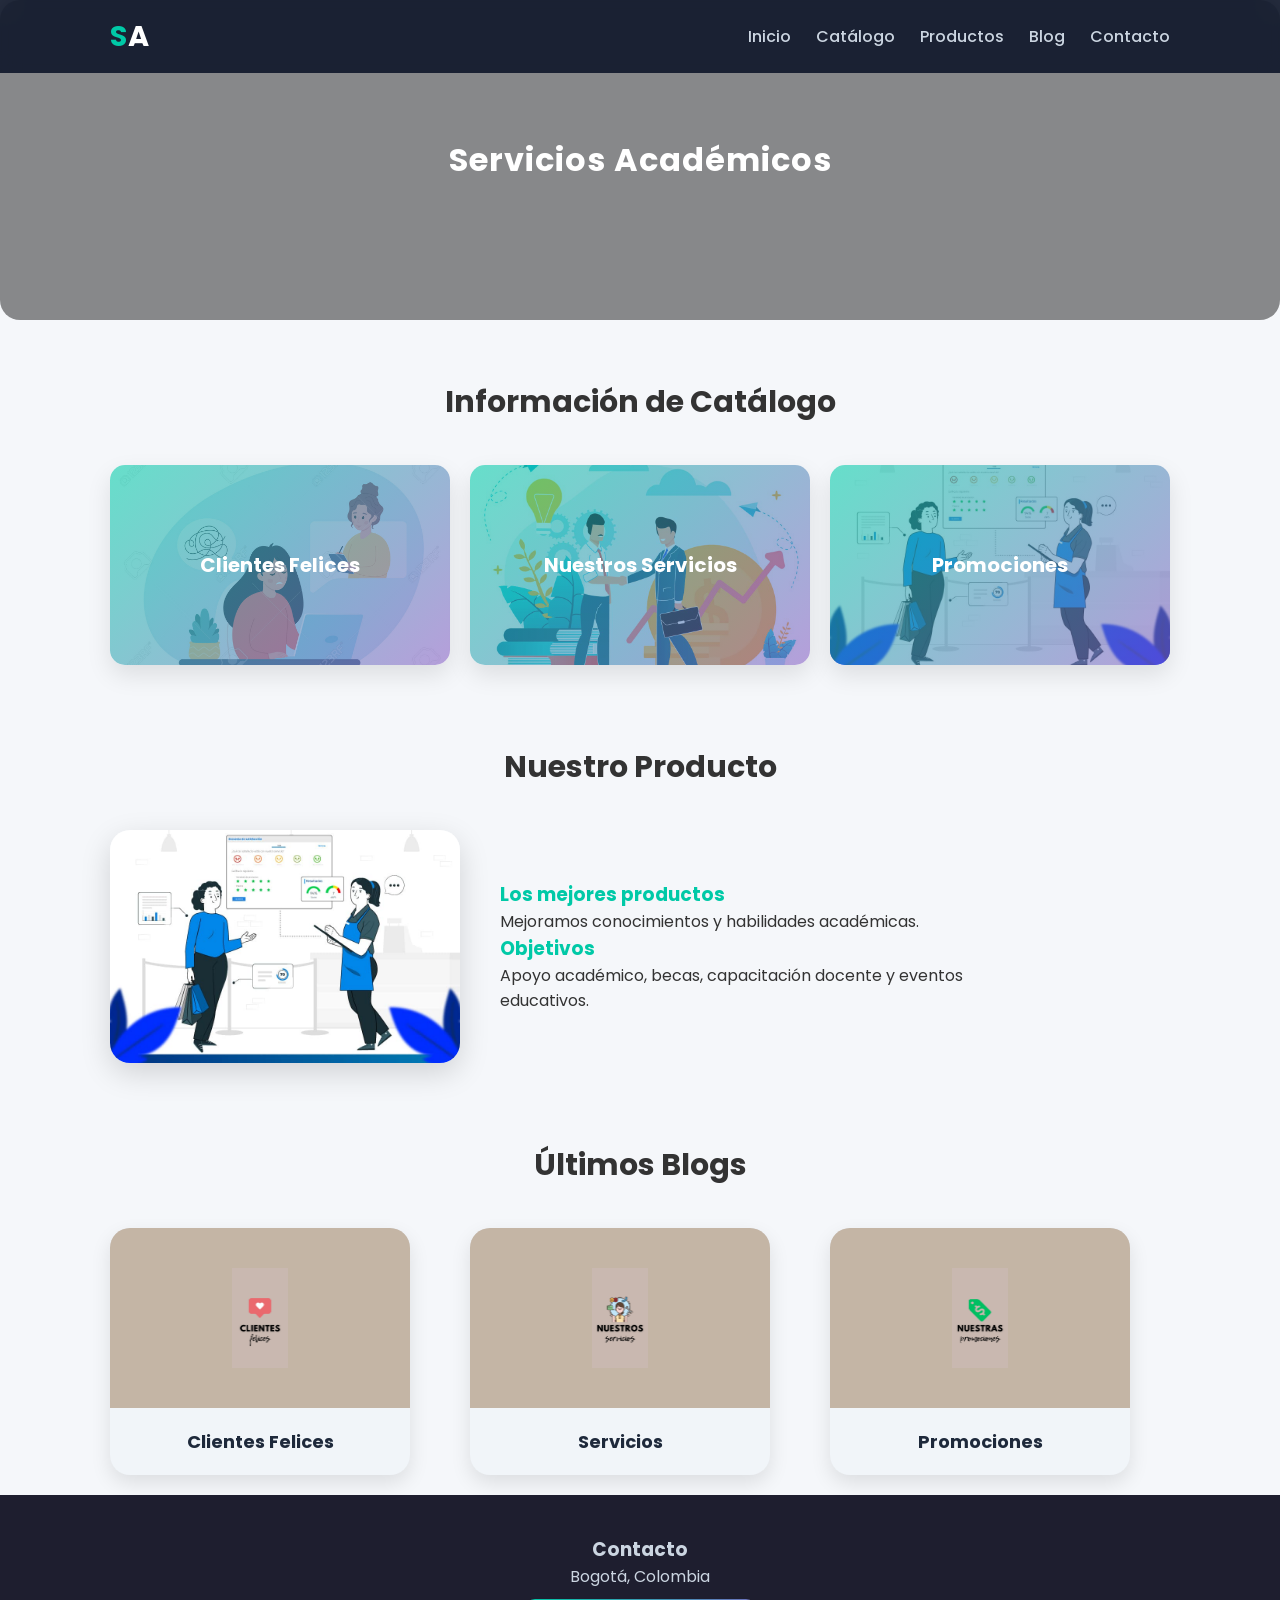
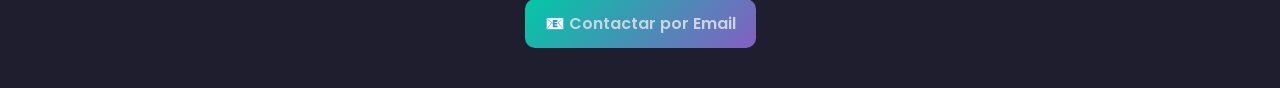
==== index.html @ 0f5f8df1 "Add files via upload" ====
<!DOCTYPE html>
<html lang="es">
<head>
<meta charset="UTF-8">
<meta name="viewport" content="width=device-width, initial-scale=1.0">
<title>Servicios Académicos</title>

<link href="https://fonts.googleapis.com/css2?family=Poppins:wght@300;500;700&display=swap" rel="stylesheet">

<!-- CSS EXTERNO -->
<link rel="stylesheet" href="./css/style.css">

</head>

<body>

<header class="header">
  <div class="nav-container">

    <a href="#" class="logo">
	<span>S</span>A
	</a>

    <!-- BOTÓN HAMBURGUESA -->
    <div class="hamburger" id="hamburger">
      <span></span>
      <span></span>
      <span></span>
    </div>

    <!-- MENÚ -->
    <nav class="nav-menu" id="nav-menu">
      <a href="#homer">Inicio</a>
      <a href="#categor">Catálogo</a>
      <a href="#sobre">Productos</a>
      <a href="#blog">Blog</a>
      <a href="#contacto">Contacto</a>
    </nav>

  </div>
</header>

<!-- HERO -->
<section class="banner" id="homer">
  <p>Servicios Académicos</p>
</section>

<!-- CATEGORIAS -->
<section class="container" id="categor">
  <h1 class="heading-1">Información de Catálogo</h1>

  <div class="container-categories">
    <div class="card-category category-moca"><p>Clientes Felices</p></div>
    <div class="card-category category-expreso"><p>Nuestros Servicios</p></div>
    <div class="card-category category-capuchino"><p>Promociones</p></div>
  </div>
</section>

<!-- SOBRE -->
<section class="container" id="sobre">
  <h1 class="heading-1">Nuestro Producto</h1>

  <div class="contenedor-sobre-nosotros">
    <img src="./img/Confianza.jpg" alt="">

    <div class="contenido-textos">
      <h3>Los mejores productos</h3>
      <p>Mejoramos conocimientos y habilidades académicas.</p>

      <h3>Objetivos</h3>
      <p>Apoyo académico, becas, capacitación docente y eventos educativos.</p>
    </div>
  </div>
</section>

<!-- BLOG -->
<section class="container" id="blog">
  <h1 class="heading-1">Últimos Blogs</h1>

  <div class="container-blogs">

			<div class="card-blog">
		
		<div class="img-box">
			<img src="./img/ClientesHappy.jpeg" alt="">
		</div>

		<div class="content-blog">
			<h3>Clientes Felices</h3>
		</div>

		</div>

			<div class="card-blog">
		
		<div class="img-box">
			<img src="./img/Servicio.jpeg" alt="">
		</div>

		<div class="content-blog">
			<h3>Servicios</h3> 
		</div>

		</div>

   
			<div class="card-blog">
		
		<div class="img-box">
			<img src="./img/Promociones.jpeg" alt="">
		</div>

		<div class="content-blog">
			<h3>Promociones</h3>
		</div>

		</div>
  </div>
</section>

<!-- FOOTER -->
<footer class="footer" id="contacto">
  <h3>Contacto</h3>
  <p>Bogotá, Colombia</p>
  <a href="mailto:universitareas07@gmail.com" class="btn-contacto">
  📧 Contactar por Email
</a>
</footer>

<script>
const hamburger = document.getElementById("hamburger");
const navMenu = document.getElementById("nav-menu");

// ABRIR / CERRAR MENU
hamburger.addEventListener("click", () => {
  navMenu.classList.toggle("active");
  hamburger.classList.toggle("active");
});

// CERRAR AL HACER CLICK EN UN LINK (UX PRO)
document.querySelectorAll(".nav-menu a").forEach(link => {
  link.addEventListener("click", () => {
    navMenu.classList.remove("active");
    hamburger.classList.remove("active");
  });
});

// CERRAR SI HACES CLICK FUERA
document.addEventListener("click", (e) => {
  if (!hamburger.contains(e.target) && !navMenu.contains(e.target)) {
    navMenu.classList.remove("active");
    hamburger.classList.remove("active");
  }
});
</script>

</body>
</html>
---- css/style.css ----
@import url('https://fonts.googleapis.com/css2?family=Mate+SC&family=Noto+Serif:ital,wght@0,100..900;1,100..900&display=swap');
/* ===== VARIABLES ===== */
:root{
  --primary:#00c9a7;
  --secondary:#845ec2;
  --dark:#1e1e2f;
  --light:#f5f7fa;
  --text:#333;
}

/* RESET */
*{
  margin:0;
  padding:0;
  box-sizing:border-box;
}

body{
  font-family:'Poppins',sans-serif;
  background:var(--light);
  color:var(--text);
}

/* NAV */
/* ===== NAV MODERNO ===== */
.header{
  position:fixed;
  width:100%;
  top:0;
  left:0;
  z-index:1000;
  background:rgba(15,23,42,0.9);
  backdrop-filter:blur(10px);
}

.nav-container{
  max-width:1100px;
  margin:auto;
  display:flex;
  justify-content:space-between;
  align-items:center;
  padding:15px 20px;
}

/* LOGO */
.logo{
  font-size: 1.8rem;
  font-weight: 700;
  color: #fff;
  text-decoration: none;
  letter-spacing: 1px;
}

.logo span{
  color: #00c9a7;
}

/* MENU DESKTOP */
.nav-menu{
  display:flex;
  gap:25px;
}

.nav-menu a{
  color:#cbd5e1;
  text-decoration:none;
  transition:.3s;
  font-weight:500;
}

.nav-menu a:hover{
  color:var(--primary);
}

/* HAMBURGUESA */
.hamburger{
  display:none;
  flex-direction:column;
  cursor:pointer;
  gap:5px;
}

.hamburger span{
  width:25px;
  height:3px;
  background:white;
  transition:0.3s;
}

.hamburger.active span:nth-child(1){
  transform: rotate(45deg) translate(5px,5px);
}

.hamburger.active span:nth-child(2){
  opacity:0;
}

.hamburger.active span:nth-child(3){
  transform: rotate(-45deg) translate(6px,-6px);
}
/* ===== MOBILE ===== */
@media(max-width:768px){

  .hamburger{
    display:flex;
  }

  .nav-menu{
    position:absolute;
    top:70px;
    right:0;
    width:220px;
    background:#0f172a;
    flex-direction:column;
    padding:20px;
    gap:15px;

    transform:translateX(100%);
    transition:0.3s;
  }

  .nav-menu.active{
    transform:translateX(0);
  }
}

/* HERO */
.banner{
  width: 100%;
  height: 320px;
  background-image: url('https://previews.123rf.com/images/magicpictures/magicpictures1709/magicpictures170900020/85187515-vector-illustration-of-horizontal-banner-with-education-process-visualization-with-open-book-and.jpg');
  background-size: cover;
  background-position: center;
  background-repeat: no-repeat;

  display: flex;
  align-items: center;
  justify-content: center;

  border-radius: 20px;
  overflow: hidden;
  position: relative;
}

.banner::before{
  content: "";
  position: absolute;
  inset: 0;
  background: rgba(0,0,0,.45);
}

.banner p{
  position: relative;
  color: #fff;
  font-size: 2rem;
  font-weight: 700;
  letter-spacing: 1px;
  z-index: 2;
  text-align: center;
}
/* TITULOS */
.heading-1{
  text-align:center;
  margin:40px 0;
  font-size:30px;
}

/* CONTENEDOR */
.container{
  max-width:1100px;
  margin:auto;
  padding:20px;
}

/* CATEGORIAS */
.container-categories{
  display:grid;
  grid-template-columns:repeat(auto-fit,minmax(250px,1fr));
  gap:20px;
}

.card-category{
  height:200px;
  display:flex;
  align-items:center;
  justify-content:center;
  border-radius:15px;
  position:relative;
  overflow:hidden;
  color:white;
  font-size:20px;
  font-weight:bold;
  box-shadow:0 10px 25px rgba(0,0,0,0.1);
  transition:.4s;
}

.card-category:hover{
  transform:translateY(-10px);
}

.category-moca{ background:url('../img//Asesoria.jpg') center/cover; }
.category-expreso{ background:url('../img/ProcesoVenta.jpg') center/cover; }
.category-capuchino{ background:url('../img/Confianza.jpg') center/cover; }

.card-category::before{
  content:"";
  position:absolute;
  inset:0;
  background:linear-gradient(135deg,var(--primary),var(--secondary));
  opacity:.6;
}

.card-category p{
  position:relative;
}

/* SOBRE */
.contenedor-sobre-nosotros{
  display:flex;
  align-items:center;
  gap:40px;
  flex-wrap:wrap;
  margin-top:30px;
}

.contenedor-sobre-nosotros img{
  width:350px;
  border-radius:20px;
  box-shadow:0 10px 30px rgba(0,0,0,0.15);
  transition:.4s;
}

.contenedor-sobre-nosotros img:hover{
  transform:scale(1.05);
}

.contenido-textos{
  max-width:500px;
}

.contenido-textos h3{
  color:var(--primary);
}



/* BLOG */
.container-blogs{
  display:grid;
  grid-template-columns:repeat(auto-fit,minmax(250px,1fr));
  gap:20px;
}
.card-blog{
  width:300px;
  background:#e5e7eb;
  border-radius:20px;
  overflow:hidden;
  text-align:center;
  box-shadow:0 8px 20px rgba(0,0,0,0.1);
}

/* IMAGEN SUPERIOR (LA CLAVE 🔥) */
.img-box{
  width:100%;
  height:180px; /* 👈 altura tipo tu imagen */
  background:#c4b5a5; /* color base como el ejemplo */
  display:flex;
  align-items:center;
  justify-content:center;
}

/* IMAGEN CENTRADA */
.img-box img{
  width:100px;
  height:100px;
  object-fit:contain;
}

/* TEXTO ABAJO */
.content-blog{
  background:#f1f5f9;
  padding:20px;
}

.content-blog h3{
  font-size:18px;
  color:#1e293b;
}

/* FOOTER */
.footer{
  background:var(--dark);
  color:#cbd5e1;
  padding:40px 20px;
  text-align:center;
}

.footer a{
  color:#cbd5e1;
}

.footer a:hover{
  color:var(--primary);
}

/* RESPONSIVE */
@media(max-width:768px){

  .menu-icon{
    display:block;
  }

  .navbar ul{
    flex-direction:column;
    position:absolute;
    top:60px;
    right:0;
    background:#0f172a;
    width:200px;
    display:none;
    padding:20px;
  }

  #menu-toggle:checked ~ .navbar ul{
    display:flex;
  }

  .contenedor-sobre-nosotros{
    flex-direction:column;
    text-align:center;
  }

  .contenedor-sobre-nosotros img{
    width:90%;
  }
}

.btn-contacto{
  display:inline-block;
  margin-top:10px;
  padding:12px 20px;
  background:linear-gradient(135deg,#00c9a7,#845ec2);
  color:white;
  border-radius:10px;
  font-weight:600;
  text-decoration:none;
  transition:0.3s;
}

.btn-contacto:hover{
  transform:translateY(-3px);
  box-shadow:0 8px 20px rgba(0,0,0,0.2);
}
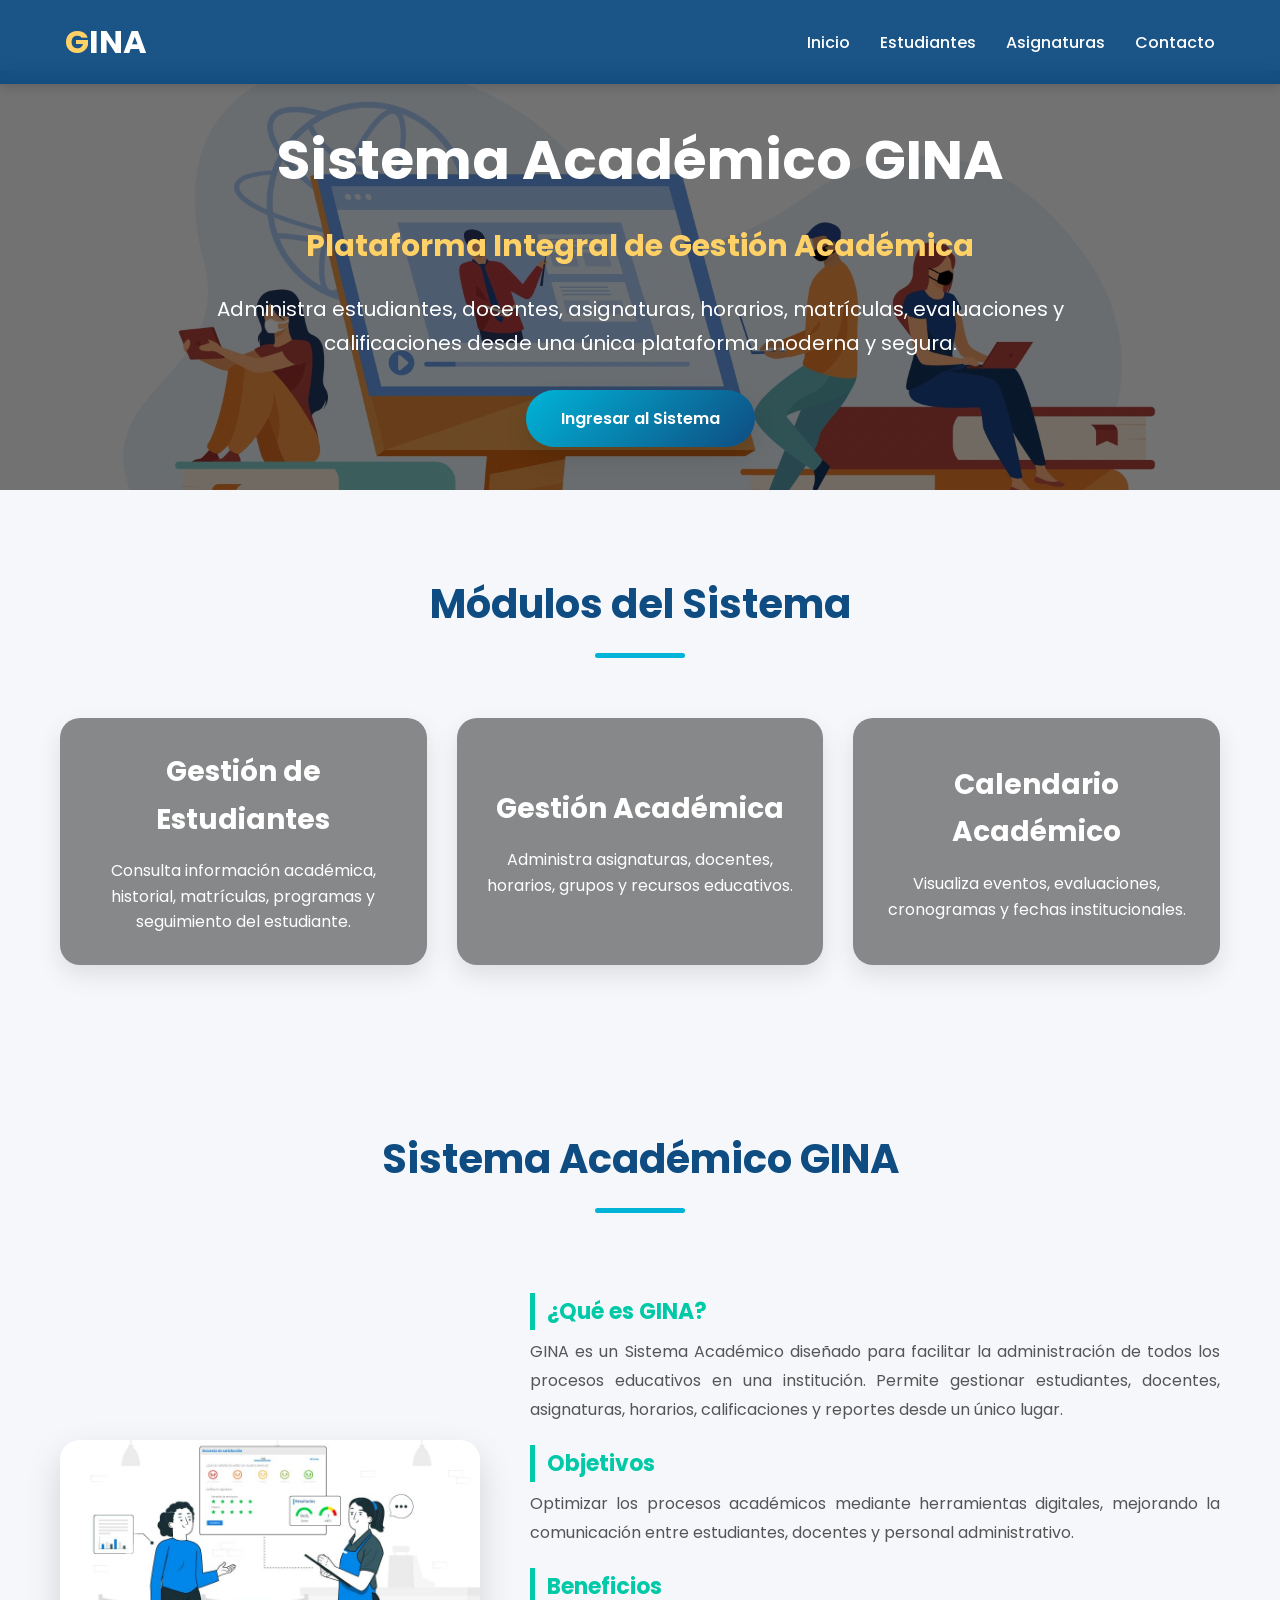
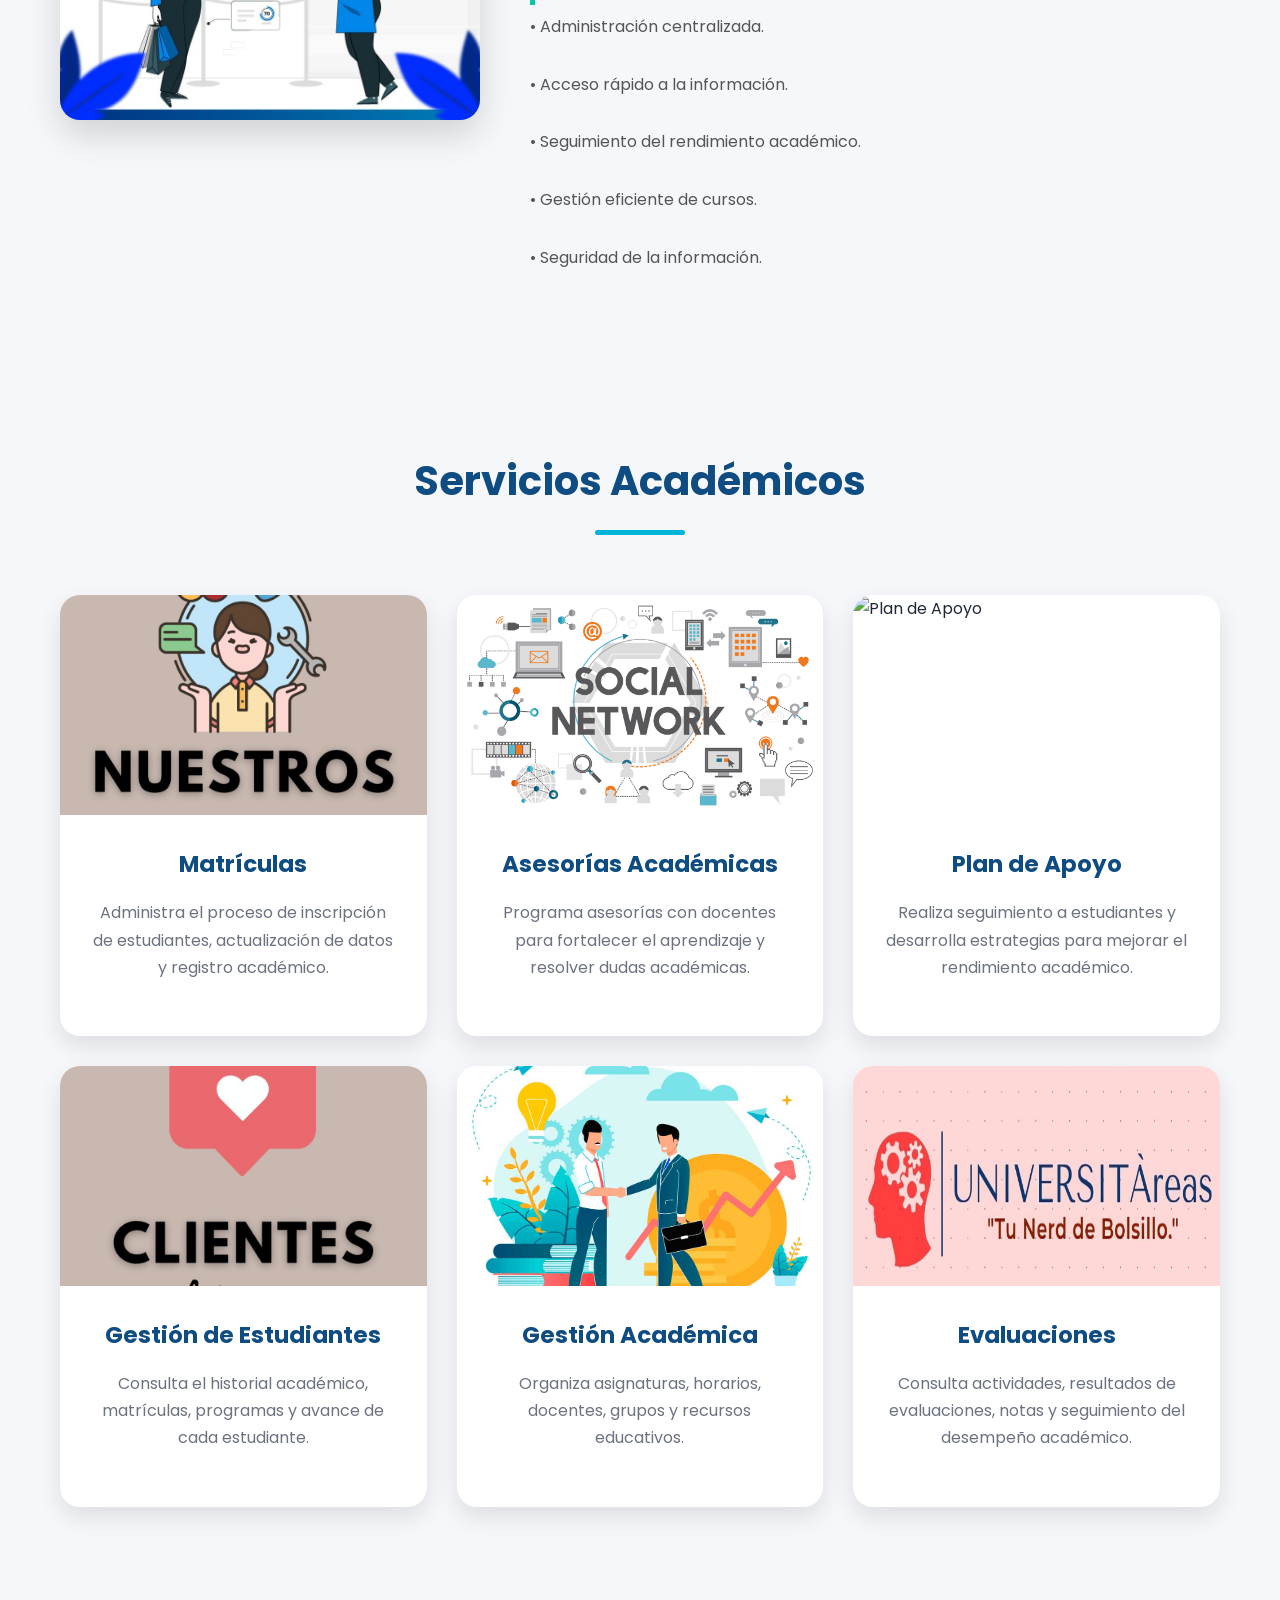
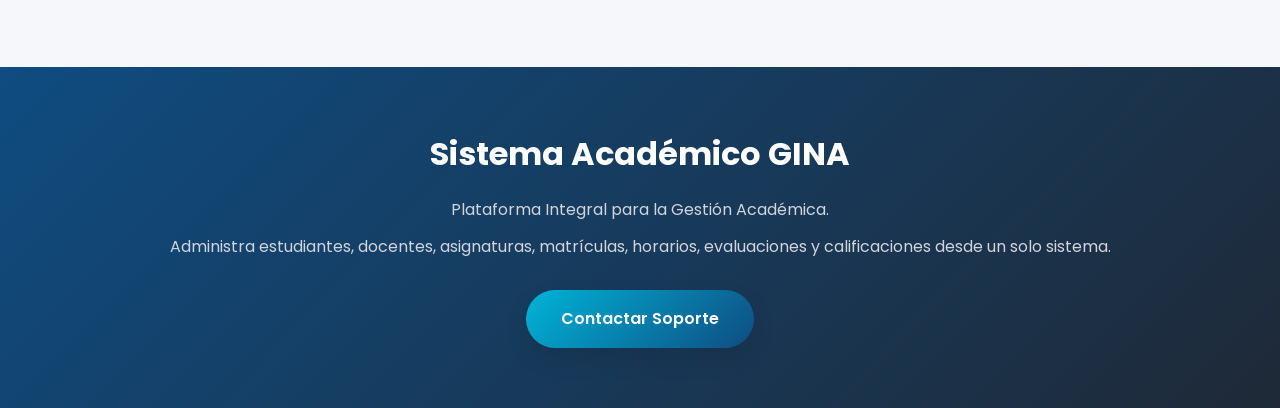
==== commit 8930d38b: "Add files via upload" ====
--- a/index.html
+++ b/index.html
@@ -1,158 +1,499 @@
 <!DOCTYPE html>
 <html lang="es">
+
 <head>
-<meta charset="UTF-8">
-<meta name="viewport" content="width=device-width, initial-scale=1.0">
-<title>Servicios Académicos</title>
-
-<link href="https://fonts.googleapis.com/css2?family=Poppins:wght@300;500;700&display=swap" rel="stylesheet">
-
-<!-- CSS EXTERNO -->
-<link rel="stylesheet" href="./css/style.css">
+
+    <meta charset="UTF-8">
+    <meta name="viewport" content="width=device-width, initial-scale=1.0">
+
+    <title>Sistema Académico GINA</title>
+
+    <link href="https://fonts.googleapis.com/css2?family=Poppins:wght@300;500;700&display=swap" rel="stylesheet">
+
+    <link rel="stylesheet" href="./css/style.css">
 
 </head>
 
 <body>
 
+<!--=================================
+            HEADER
+==================================-->
+
 <header class="header">
-  <div class="nav-container">
-
-    <a href="#" class="logo">
-	<span>S</span>A
-	</a>
-
-    <!-- BOTÓN HAMBURGUESA -->
-    <div class="hamburger" id="hamburger">
-      <span></span>
-      <span></span>
-      <span></span>
+
+    <div class="nav-container">
+
+        <a href="index.html" class="logo">
+
+            <span>G</span>INA
+
+        </a>
+
+        <div class="hamburger" id="hamburger">
+
+            <span></span>
+            <span></span>
+            <span></span>
+
+        </div>
+
+        <nav class="nav-menu" id="nav-menu">
+
+            <a href="index.html">Inicio</a>
+
+            <a href="perfil.html">Estudiantes</a>
+
+            <a href="curso.html">Asignaturas</a>
+
+            <a href="contacto.html">Contacto</a>
+
+        </nav>
+
     </div>
 
-    <!-- MENÚ -->
-    <nav class="nav-menu" id="nav-menu">
-      <a href="#homer">Inicio</a>
-      <a href="#categor">Catálogo</a>
-      <a href="#sobre">Productos</a>
-      <a href="#blog">Blog</a>
-      <a href="#contacto">Contacto</a>
-    </nav>
-
-  </div>
 </header>
 
-<!-- HERO -->
-<section class="banner" id="homer">
-  <p>Servicios Académicos</p>
+<!--=================================
+            HERO
+==================================-->
+
+<section class="banner">
+
+    <div class="banner-content">
+
+        <h1>Sistema Académico GINA</h1>
+
+        <h2>Plataforma Integral de Gestión Académica</h2>
+
+        <p>
+
+            Administra estudiantes, docentes, asignaturas,
+            horarios, matrículas, evaluaciones y calificaciones
+            desde una única plataforma moderna y segura.
+
+        </p>
+
+        <a href="perfil.html" class="btn-contacto">
+
+            Ingresar al Sistema
+
+        </a>
+
+    </div>
+
 </section>
 
-<!-- CATEGORIAS -->
-<section class="container" id="categor">
-  <h1 class="heading-1">Información de Catálogo</h1>
-
-  <div class="container-categories">
-    <div class="card-category category-moca"><p>Clientes Felices</p></div>
-    <div class="card-category category-expreso"><p>Nuestros Servicios</p></div>
-    <div class="card-category category-capuchino"><p>Promociones</p></div>
-  </div>
+<!--=================================
+        MÓDULOS PRINCIPALES
+==================================-->
+
+<section class="container">
+
+<h1 class="heading-1">
+
+Módulos del Sistema
+
+</h1>
+
+<div class="container-categories">
+
+<div class="card-category category-moca">
+
+<div>
+
+<h2>
+
+Gestión de Estudiantes
+
+</h2>
+
+<p>
+
+Consulta información académica,
+historial, matrículas,
+programas y seguimiento del estudiante.
+
+</p>
+
+</div>
+
+</div>
+
+<div class="card-category category-expreso">
+
+<div>
+
+<h2>
+
+Gestión Académica
+
+</h2>
+
+<p>
+
+Administra asignaturas,
+docentes,
+horarios,
+grupos y recursos educativos.
+
+</p>
+
+</div>
+
+</div>
+
+<div class="card-category category-capuchino">
+
+<div>
+
+<h2>
+
+Calendario Académico
+
+</h2>
+
+<p>
+
+Visualiza eventos,
+evaluaciones,
+cronogramas y fechas institucionales.
+
+</p>
+
+</div>
+
+</div>
+
+</div>
+
 </section>
 
-<!-- SOBRE -->
-<section class="container" id="sobre">
-  <h1 class="heading-1">Nuestro Producto</h1>
-
-  <div class="contenedor-sobre-nosotros">
-    <img src="./img/Confianza.jpg" alt="">
-
-    <div class="contenido-textos">
-      <h3>Los mejores productos</h3>
-      <p>Mejoramos conocimientos y habilidades académicas.</p>
-
-      <h3>Objetivos</h3>
-      <p>Apoyo académico, becas, capacitación docente y eventos educativos.</p>
+<!--=================================
+        INFORMACIÓN
+==================================-->
+
+<section class="container">
+
+<h1 class="heading-1">
+
+Sistema Académico GINA
+
+</h1>
+
+<div class="contenedor-sobre-nosotros">
+
+<img src="./img/Confianza.jpg" alt="Sistema Académico">
+
+<div class="contenido-textos">
+
+<h3>
+
+¿Qué es GINA?
+
+</h3>
+
+<p>
+
+GINA es un Sistema Académico diseñado para facilitar la administración
+de todos los procesos educativos en una institución.
+
+Permite gestionar estudiantes,
+docentes,
+asignaturas,
+horarios,
+calificaciones y reportes desde un único lugar.
+
+</p>
+
+<h3>
+
+Objetivos
+
+</h3>
+
+<p>
+
+Optimizar los procesos académicos mediante herramientas digitales,
+mejorando la comunicación entre estudiantes,
+docentes y personal administrativo.
+
+</p>
+
+<h3>
+
+Beneficios
+
+</h3>
+
+<p>
+
+• Administración centralizada.
+
+<br><br>
+
+• Acceso rápido a la información.
+
+<br><br>
+
+• Seguimiento del rendimiento académico.
+
+<br><br>
+
+• Gestión eficiente de cursos.
+
+<br><br>
+
+• Seguridad de la información.
+
+</p>
+
+</div>
+
+</div>
+
+</section>
+<!--=================================
+        SERVICIOS ACADÉMICOS
+==================================-->
+
+<section class="container">
+
+    <h1 class="heading-1">
+
+        Servicios Académicos
+
+    </h1>
+
+    <div class="container-blogs">
+
+        <!-- Matrículas -->
+
+        <div class="card-blog">
+
+            <div class="img-box">
+
+                <img src="./img/Servicio.jpeg" alt="Matrículas">
+
+            </div>
+
+            <div class="content-blog">
+
+                <h3>Matrículas</h3>
+
+                <p>
+
+                    Administra el proceso de inscripción de estudiantes,
+                    actualización de datos y registro académico.
+
+                </p>
+
+            </div>
+
+        </div>
+
+        <!-- Asesorías -->
+
+        <div class="card-blog">
+
+            <div class="img-box">
+
+                <img src="./img/Asesoria.jpg" alt="Asesorías">
+
+            </div>
+
+            <div class="content-blog">
+
+                <h3>Asesorías Académicas</h3>
+
+                <p>
+
+                    Programa asesorías con docentes para fortalecer
+                    el aprendizaje y resolver dudas académicas.
+
+                </p>
+
+            </div>
+
+        </div>
+
+        <!-- Plan de Apoyo -->
+
+        <div class="card-blog">
+
+            <div class="img-box">
+
+                <img src="./img/Plan_APAYO.jpg" alt="Plan de Apoyo">
+
+            </div>
+
+            <div class="content-blog">
+
+                <h3>Plan de Apoyo</h3>
+
+                <p>
+
+                    Realiza seguimiento a estudiantes y desarrolla
+                    estrategias para mejorar el rendimiento académico.
+
+                </p>
+
+            </div>
+
+        </div>
+
+        <!-- Estudiantes -->
+
+        <div class="card-blog">
+
+            <div class="img-box">
+
+                <img src="./img/ClientesHappy.jpeg" alt="Estudiantes">
+
+            </div>
+
+            <div class="content-blog">
+
+                <h3>Gestión de Estudiantes</h3>
+
+                <p>
+
+                    Consulta el historial académico,
+                    matrículas, programas y avance de cada estudiante.
+
+                </p>
+
+            </div>
+
+        </div>
+
+        <!-- Gestión Académica -->
+
+        <div class="card-blog">
+
+            <div class="img-box">
+
+                <img src="./img/ProcesoVenta.jpg" alt="Gestión Académica">
+
+            </div>
+
+            <div class="content-blog">
+
+                <h3>Gestión Académica</h3>
+
+                <p>
+
+                    Organiza asignaturas,
+                    horarios, docentes,
+                    grupos y recursos educativos.
+
+                </p>
+
+            </div>
+
+        </div>
+
+        <!-- Evaluaciones -->
+
+        <div class="card-blog">
+
+            <div class="img-box">
+
+                <img src="./img/Unitarias-GI.jpeg" alt="Evaluaciones">
+
+            </div>
+
+            <div class="content-blog">
+
+                <h3>Evaluaciones</h3>
+
+                <p>
+
+                    Consulta actividades,
+                    resultados de evaluaciones,
+                    notas y seguimiento del desempeño académico.
+
+                </p>
+
+            </div>
+
+        </div>
+
     </div>
-  </div>
+
 </section>
 
-<!-- BLOG -->
-<section class="container" id="blog">
-  <h1 class="heading-1">Últimos Blogs</h1>
-
-  <div class="container-blogs">
-
-			<div class="card-blog">
-		
-		<div class="img-box">
-			<img src="./img/ClientesHappy.jpeg" alt="">
-		</div>
-
-		<div class="content-blog">
-			<h3>Clientes Felices</h3>
-		</div>
-
-		</div>
-
-			<div class="card-blog">
-		
-		<div class="img-box">
-			<img src="./img/Servicio.jpeg" alt="">
-		</div>
-
-		<div class="content-blog">
-			<h3>Servicios</h3> 
-		</div>
-
-		</div>
-
-   
-			<div class="card-blog">
-		
-		<div class="img-box">
-			<img src="./img/Promociones.jpeg" alt="">
-		</div>
-
-		<div class="content-blog">
-			<h3>Promociones</h3>
-		</div>
-
-		</div>
-  </div>
-</section>
-
-<!-- FOOTER -->
+<!--=================================
+            FOOTER
+==================================-->
+
 <footer class="footer" id="contacto">
-  <h3>Contacto</h3>
-  <p>Bogotá, Colombia</p>
-  <a href="mailto:universitareas07@gmail.com" class="btn-contacto">
-  📧 Contactar por Email
-</a>
+
+    <h2>
+
+        Sistema Académico GINA
+
+    </h2>
+
+    <p>
+
+        Plataforma Integral para la Gestión Académica.
+
+    </p>
+
+    <p>
+
+        Administra estudiantes, docentes, asignaturas,
+        matrículas, horarios, evaluaciones y calificaciones
+        desde un solo sistema.
+
+    </p>
+
+    <a href="contacto.html" class="btn-contacto">
+
+        Contactar Soporte
+
+    </a>
+
 </footer>
 
 <script>
+
 const hamburger = document.getElementById("hamburger");
 const navMenu = document.getElementById("nav-menu");
 
-// ABRIR / CERRAR MENU
 hamburger.addEventListener("click", () => {
-  navMenu.classList.toggle("active");
-  hamburger.classList.toggle("active");
+
+    hamburger.classList.toggle("active");
+    navMenu.classList.toggle("active");
+
 });
 
-// CERRAR AL HACER CLICK EN UN LINK (UX PRO)
 document.querySelectorAll(".nav-menu a").forEach(link => {
-  link.addEventListener("click", () => {
-    navMenu.classList.remove("active");
-    hamburger.classList.remove("active");
-  });
+
+    link.addEventListener("click", () => {
+
+        navMenu.classList.remove("active");
+        hamburger.classList.remove("active");
+
+    });
+
 });
 
-// CERRAR SI HACES CLICK FUERA
 document.addEventListener("click", (e) => {
-  if (!hamburger.contains(e.target) && !navMenu.contains(e.target)) {
-    navMenu.classList.remove("active");
-    hamburger.classList.remove("active");
-  }
+
+    if (!hamburger.contains(e.target) &&
+        !navMenu.contains(e.target)) {
+
+        navMenu.classList.remove("active");
+        hamburger.classList.remove("active");
+
+    }
+
 });
+
 </script>
 
 </body>
+
 </html>
--- a/css/style.css
+++ b/css/style.css
@@ -1,353 +1,1497 @@
-@import url('https://fonts.googleapis.com/css2?family=Mate+SC&family=Noto+Serif:ital,wght@0,100..900;1,100..900&display=swap');
-/* ===== VARIABLES ===== */
+/*=========================================
+    GOOGLE FONTS
+=========================================*/
+@import url('https://fonts.googleapis.com/css2?family=Poppins:wght@300;400;500;600;700;800&display=swap');
+
+/*=========================================
+    VARIABLES
+=========================================*/
 :root{
-  --primary:#00c9a7;
-  --secondary:#845ec2;
-  --dark:#1e1e2f;
-  --light:#f5f7fa;
-  --text:#333;
-}
-
-/* RESET */
+
+    --primary:#0F4C81;
+    --secondary:#00B4D8;
+    --success:#2ECC71;
+    --warning:#F39C12;
+    --danger:#E74C3C;
+
+    --white:#ffffff;
+    --light:#f5f7fb;
+    --gray:#6b7280;
+    --dark:#1F2937;
+
+    --shadow:0 10px 25px rgba(0,0,0,.10);
+
+    --radius:18px;
+
+}
+
+/*=========================================
+    RESET
+=========================================*/
+
 *{
-  margin:0;
-  padding:0;
-  box-sizing:border-box;
+
+    margin:0;
+    padding:0;
+    box-sizing:border-box;
+
+}
+
+html{
+
+    scroll-behavior:smooth;
+
 }
 
 body{
-  font-family:'Poppins',sans-serif;
-  background:var(--light);
-  color:var(--text);
-}
-
-/* NAV */
-/* ===== NAV MODERNO ===== */
+
+    font-family:'Poppins',sans-serif;
+
+    background:var(--light);
+
+    color:var(--dark);
+
+    line-height:1.7;
+
+}
+
+img{
+
+    max-width:100%;
+
+    display:block;
+
+}
+
+a{
+
+    text-decoration:none;
+
+}
+
+ul{
+
+    list-style:none;
+
+}
+
+/*=========================================
+        HEADER
+=========================================*/
+
 .header{
-  position:fixed;
-  width:100%;
-  top:0;
-  left:0;
-  z-index:1000;
-  background:rgba(15,23,42,0.9);
-  backdrop-filter:blur(10px);
+
+    position:fixed;
+
+    top:0;
+
+    left:0;
+
+    width:100%;
+
+    z-index:1000;
+
+    background:rgba(15,76,129,.95);
+
+    backdrop-filter:blur(10px);
+
+    box-shadow:0 3px 10px rgba(0,0,0,.15);
+
 }
 
 .nav-container{
-  max-width:1100px;
-  margin:auto;
-  display:flex;
-  justify-content:space-between;
-  align-items:center;
-  padding:15px 20px;
-}
-
-/* LOGO */
+
+    max-width:1200px;
+
+    margin:auto;
+
+    display:flex;
+
+    justify-content:space-between;
+
+    align-items:center;
+
+    padding:15px 25px;
+
+}
+
+/*=========================================
+        LOGO
+=========================================*/
+
 .logo{
-  font-size: 1.8rem;
-  font-weight: 700;
-  color: #fff;
-  text-decoration: none;
-  letter-spacing: 1px;
+
+    font-size:32px;
+
+    font-weight:700;
+
+    color:white;
+
 }
 
 .logo span{
-  color: #00c9a7;
-}
-
-/* MENU DESKTOP */
+
+    color:#FFD166;
+
+}
+
+/*=========================================
+        MENÚ
+=========================================*/
+
 .nav-menu{
-  display:flex;
-  gap:25px;
+
+    display:flex;
+
+    gap:30px;
+
 }
 
 .nav-menu a{
-  color:#cbd5e1;
-  text-decoration:none;
-  transition:.3s;
-  font-weight:500;
+
+    color:white;
+
+    font-weight:500;
+
+    transition:.3s;
+
+    position:relative;
+
+}
+
+.nav-menu a::after{
+
+    content:"";
+
+    position:absolute;
+
+    left:0;
+
+    bottom:-5px;
+
+    width:0;
+
+    height:2px;
+
+    background:#FFD166;
+
+    transition:.3s;
+
+}
+
+.nav-menu a:hover::after{
+
+    width:100%;
+
 }
 
 .nav-menu a:hover{
-  color:var(--primary);
-}
-
-/* HAMBURGUESA */
+
+    color:#FFD166;
+
+}
+
+/*=========================================
+        HAMBURGUESA
+=========================================*/
+
 .hamburger{
-  display:none;
-  flex-direction:column;
-  cursor:pointer;
-  gap:5px;
+
+    display:none;
+
+    flex-direction:column;
+
+    gap:5px;
+
+    cursor:pointer;
+
 }
 
 .hamburger span{
-  width:25px;
-  height:3px;
-  background:white;
-  transition:0.3s;
+
+    width:28px;
+
+    height:3px;
+
+    background:white;
+
+    transition:.4s;
+
 }
 
 .hamburger.active span:nth-child(1){
-  transform: rotate(45deg) translate(5px,5px);
+
+    transform:rotate(45deg) translate(6px,6px);
+
 }
 
 .hamburger.active span:nth-child(2){
-  opacity:0;
+
+    opacity:0;
+
 }
 
 .hamburger.active span:nth-child(3){
-  transform: rotate(-45deg) translate(6px,-6px);
-}
-/* ===== MOBILE ===== */
+
+    transform:rotate(-45deg) translate(5px,-5px);
+
+}
+
+/*=========================================
+        BANNER
+=========================================*/
+
+.banner{
+
+    margin-top:70px;
+
+    min-height:420px;
+
+    background-image:url("../img/Plan_aPAYO.jpg");
+
+    background-size:cover;
+
+    background-position:center;
+
+    display:flex;
+
+    align-items:center;
+
+    justify-content:center;
+
+    position:relative;
+
+}
+
+.banner::before{
+
+    content:"";
+
+    position:absolute;
+
+    inset:0;
+
+    background:rgba(0,0,0,.55);
+
+}
+
+.banner-content{
+
+    position:relative;
+
+    z-index:2;
+
+    text-align:center;
+
+    color:white;
+
+    max-width:900px;
+
+    padding:20px;
+
+}
+
+.banner-content h1{
+
+    font-size:55px;
+
+    margin-bottom:15px;
+
+    font-weight:700;
+
+}
+
+.banner-content h2{
+
+    font-size:30px;
+
+    margin-bottom:20px;
+
+    color:#FFD166;
+
+}
+
+.banner-content p{
+
+    font-size:20px;
+
+    margin-bottom:30px;
+
+}
+
+/*=========================================
+        BOTÓN
+=========================================*/
+
+.btn-contacto{
+
+    display:inline-block;
+
+    padding:15px 35px;
+
+    background:linear-gradient(135deg,#00B4D8,#0F4C81);
+
+    color:white;
+
+    border-radius:50px;
+
+    font-weight:600;
+
+    transition:.4s;
+
+    box-shadow:var(--shadow);
+
+}
+
+.btn-contacto:hover{
+
+    transform:translateY(-5px);
+
+}
+
+/*=========================================
+        CONTENEDORES
+=========================================*/
+
+.container{
+
+    max-width:1200px;
+
+    margin:auto;
+
+    padding:80px 20px;
+
+}
+
+.heading-1{
+
+    font-size:40px;
+
+    text-align:center;
+
+    margin-bottom:60px;
+
+    color:var(--primary);
+
+    position:relative;
+
+}
+
+.heading-1::after{
+
+    content:"";
+
+    width:90px;
+
+    height:5px;
+
+    background:var(--secondary);
+
+    display:block;
+
+    margin:15px auto;
+
+    border-radius:10px;
+
+}
+
+/*=========================================
+        SOBRE NOSOTROS
+=========================================*/
+
+/*====================================
+    INFORMACIÓN DE CONTACTO
+====================================*/
+
+.contenedor-sobre-nosotros{
+    display:flex;
+    align-items:center;
+    justify-content:center;
+    gap:50px;
+    margin-top:40px;
+    flex-wrap:wrap;
+}
+
+.contenedor-sobre-nosotros img{
+    width:420px;
+    max-width:100%;
+    border-radius:20px;
+    box-shadow:0 15px 35px rgba(0,0,0,.15);
+    transition:.4s;
+}
+
+.contenedor-sobre-nosotros img:hover{
+    transform:scale(1.03);
+}
+
+.contenido-textos{
+    flex:1;
+    min-width:320px;
+}
+
+.contenido-textos h3{
+    color:#00c9a7;
+    margin-top:20px;
+    margin-bottom:8px;
+    font-size:22px;
+    border-left:5px solid #00c9a7;
+    padding-left:12px;
+}
+
+.contenido-textos p{
+    color:#555;
+    line-height:1.8;
+    margin-bottom:15px;
+    text-align:justify;
+    font-size:16px;
+}
+
+/* Caja informativa */
+
+.contacto-info{
+
+    background:#ffffff;
+    padding:35px;
+    border-radius:20px;
+    box-shadow:0 10px 30px rgba(0,0,0,.08);
+
+}
+
+/* Iconos (opcional) */
+
+.contacto-info p{
+
+    display:flex;
+    align-items:flex-start;
+    gap:10px;
+
+}
+
+/*====================================
+        RESPONSIVE
+====================================*/
+
 @media(max-width:768px){
 
-  .hamburger{
-    display:flex;
-  }
-
-  .nav-menu{
-    position:absolute;
-    top:70px;
-    right:0;
-    width:220px;
-    background:#0f172a;
-    flex-direction:column;
-    padding:20px;
-    gap:15px;
-
-    transform:translateX(100%);
-    transition:0.3s;
-  }
-
-  .nav-menu.active{
-    transform:translateX(0);
-  }
-}
-
-/* HERO */
-.banner{
-  width: 100%;
-  height: 320px;
-  background-image: url('https://previews.123rf.com/images/magicpictures/magicpictures1709/magicpictures170900020/85187515-vector-illustration-of-horizontal-banner-with-education-process-visualization-with-open-book-and.jpg');
-  background-size: cover;
-  background-position: center;
-  background-repeat: no-repeat;
-
-  display: flex;
-  align-items: center;
-  justify-content: center;
-
-  border-radius: 20px;
-  overflow: hidden;
-  position: relative;
-}
-
-.banner::before{
-  content: "";
-  position: absolute;
-  inset: 0;
-  background: rgba(0,0,0,.45);
-}
-
-.banner p{
-  position: relative;
-  color: #fff;
-  font-size: 2rem;
-  font-weight: 700;
-  letter-spacing: 1px;
-  z-index: 2;
-  text-align: center;
-}
-/* TITULOS */
-.heading-1{
-  text-align:center;
-  margin:40px 0;
-  font-size:30px;
-}
-
-/* CONTENEDOR */
-.container{
-  max-width:1100px;
-  margin:auto;
-  padding:20px;
-}
-
-/* CATEGORIAS */
-.container-categories{
-  display:grid;
-  grid-template-columns:repeat(auto-fit,minmax(250px,1fr));
-  gap:20px;
-}
-
-.card-category{
-  height:200px;
-  display:flex;
-  align-items:center;
-  justify-content:center;
-  border-radius:15px;
-  position:relative;
-  overflow:hidden;
-  color:white;
-  font-size:20px;
-  font-weight:bold;
-  box-shadow:0 10px 25px rgba(0,0,0,0.1);
-  transition:.4s;
-}
-
-.card-category:hover{
-  transform:translateY(-10px);
-}
-
-.category-moca{ background:url('../img//Asesoria.jpg') center/cover; }
-.category-expreso{ background:url('../img/ProcesoVenta.jpg') center/cover; }
-.category-capuchino{ background:url('../img/Confianza.jpg') center/cover; }
-
-.card-category::before{
-  content:"";
-  position:absolute;
-  inset:0;
-  background:linear-gradient(135deg,var(--primary),var(--secondary));
-  opacity:.6;
-}
-
-.card-category p{
-  position:relative;
-}
-
-/* SOBRE */
 .contenedor-sobre-nosotros{
-  display:flex;
-  align-items:center;
-  gap:40px;
-  flex-wrap:wrap;
-  margin-top:30px;
-}
-
-.contenedor-sobre-nosotros img{
-  width:350px;
-  border-radius:20px;
-  box-shadow:0 10px 30px rgba(0,0,0,0.15);
-  transition:.4s;
-}
-
-.contenedor-sobre-nosotros img:hover{
-  transform:scale(1.05);
-}
-
-.contenido-textos{
-  max-width:500px;
-}
-
-.contenido-textos h3{
-  color:var(--primary);
-}
-
-
-
-/* BLOG */
-.container-blogs{
-  display:grid;
-  grid-template-columns:repeat(auto-fit,minmax(250px,1fr));
-  gap:20px;
-}
-.card-blog{
-  width:300px;
-  background:#e5e7eb;
-  border-radius:20px;
-  overflow:hidden;
-  text-align:center;
-  box-shadow:0 8px 20px rgba(0,0,0,0.1);
-}
-
-/* IMAGEN SUPERIOR (LA CLAVE 🔥) */
-.img-box{
-  width:100%;
-  height:180px; /* 👈 altura tipo tu imagen */
-  background:#c4b5a5; /* color base como el ejemplo */
-  display:flex;
-  align-items:center;
-  justify-content:center;
-}
-
-/* IMAGEN CENTRADA */
-.img-box img{
-  width:100px;
-  height:100px;
-  object-fit:contain;
-}
-
-/* TEXTO ABAJO */
-.content-blog{
-  background:#f1f5f9;
-  padding:20px;
-}
-
-.content-blog h3{
-  font-size:18px;
-  color:#1e293b;
-}
-
-/* FOOTER */
-.footer{
-  background:var(--dark);
-  color:#cbd5e1;
-  padding:40px 20px;
-  text-align:center;
-}
-
-.footer a{
-  color:#cbd5e1;
-}
-
-.footer a:hover{
-  color:var(--primary);
-}
-
-/* RESPONSIVE */
-@media(max-width:768px){
-
-  .menu-icon{
-    display:block;
-  }
-
-  .navbar ul{
-    flex-direction:column;
-    position:absolute;
-    top:60px;
-    right:0;
-    background:#0f172a;
-    width:200px;
-    display:none;
-    padding:20px;
-  }
-
-  #menu-toggle:checked ~ .navbar ul{
-    display:flex;
-  }
-
-  .contenedor-sobre-nosotros{
+
     flex-direction:column;
     text-align:center;
-  }
-
-  .contenedor-sobre-nosotros img{
-    width:90%;
-  }
+
+}
+
+.contenedor-sobre-nosotros img{
+
+    width:100%;
+
+}
+
+.contenido-textos{
+
+    width:100%;
+
+}
+
+.contenido-textos h3{
+
+    border-left:none;
+    border-bottom:3px solid #00c9a7;
+    display:inline-block;
+    padding:0 0 8px 0;
+
+}
+
+.contenido-textos p{
+
+    text-align:center;
+
+}
+
+}
+/*=========================================
+        CATEGORÍAS
+=========================================*/
+
+.container-categories{
+
+    display:grid;
+
+    grid-template-columns:repeat(auto-fit,minmax(280px,1fr));
+
+    gap:30px;
+
+}
+
+.card-category{
+
+    min-height:230px;
+
+    border-radius:20px;
+
+    overflow:hidden;
+
+    position:relative;
+
+    display:flex;
+
+    justify-content:center;
+
+    align-items:center;
+
+    text-align:center;
+
+    padding:30px;
+
+    color:white;
+
+    transition:.4s;
+
+    box-shadow:var(--shadow);
+
+}
+
+.card-category:hover{
+
+    transform:translateY(-10px);
+
+}
+
+.card-category::before{
+
+    content:"";
+
+    position:absolute;
+
+    inset:0;
+
+    background:rgba(0,0,0,.45);
+
+}
+
+.card-category div,
+.card-category p{
+
+    position:relative;
+
+    z-index:2;
+
+}
+
+.card-category h2{
+
+    font-size:28px;
+
+    margin-bottom:15px;
+
+}
+
+.card-category p{
+
+    font-size:16px;
+
+    line-height:1.6;
+
+}
+
+.category-moca{
+
+    background:url("../img/perfil.jpg") center/cover;
+
+}
+
+.category-expreso{
+
+    background:url("../img/cursos.jpg") center/cover;
+
+}
+
+.category-capuchino{
+
+    background:url("../img/calendario.jpg") center/cover;
+
+}
+
+/*=========================================
+        BLOGS
+=========================================*/
+
+.container-blogs{
+
+    display:grid;
+
+    grid-template-columns:repeat(auto-fit,minmax(300px,1fr));
+
+    gap:30px;
+
+}
+
+.card-blog{
+
+    background:white;
+
+    border-radius:20px;
+
+    overflow:hidden;
+
+    box-shadow:var(--shadow);
+
+    transition:.4s;
+
+}
+
+.card-blog:hover{
+
+    transform:translateY(-10px);
+
+}
+
+/*==================================
+        IMÁGENES DE TARJETAS
+===================================*/
+
+.img-box{
+    width:100%;
+    height:220px;
+    overflow:hidden;
+}
+
+.img-box img{
+    width:100%;
+    height:100%;
+    object-fit:cover;
+    display:block;
+    transition:0.4s ease;
+}
+
+.card-blog:hover .img-box img{
+    transform:scale(1.08);
+}
+
+.content-blog{
+
+    padding:30px;
+
+    text-align:center;
+
+}
+
+.content-blog h3{
+
+    color:var(--primary);
+
+    margin-bottom:15px;
+
+    font-size:23px;
+
+}
+
+.content-blog p{
+
+    color:var(--gray);
+
+    margin-bottom:25px;
+
+}
+
+/*=========================================
+        TARJETAS
+=========================================*/
+
+.card{
+
+    background:white;
+
+    padding:30px;
+
+    border-radius:20px;
+
+    box-shadow:var(--shadow);
+
+    transition:.3s;
+
+}
+
+.card:hover{
+
+    transform:translateY(-8px);
+
+}
+
+.card h3{
+
+    color:var(--primary);
+
+    margin-bottom:15px;
+
+}
+
+.card p{
+
+    color:var(--gray);
+
+}
+
+/*=========================================
+        TABLAS
+=========================================*/
+
+table{
+
+    width:100%;
+
+    border-collapse:collapse;
+
+    background:white;
+
+    border-radius:20px;
+
+    overflow:hidden;
+
+    box-shadow:var(--shadow);
+
+}
+
+table th{
+
+    background:linear-gradient(135deg,#0F4C81,#00B4D8);
+
+    color:white;
+
+    padding:18px;
+
+    font-size:17px;
+
+}
+
+table td{
+
+    padding:18px;
+
+    border-bottom:1px solid #ececec;
+
+    text-align:center;
+
+}
+
+table tr:hover{
+
+    background:#f8fbff;
+
+}
+
+/*=========================================
+        FORMULARIOS
+=========================================*/
+
+.contact-form{
+
+    max-width:800px;
+
+    margin:auto;
+
+    display:flex;
+
+    flex-direction:column;
+
+    gap:20px;
+
+}
+
+.contact-form input,
+.contact-form textarea{
+
+    width:100%;
+
+    padding:16px;
+
+    border-radius:12px;
+
+    border:1px solid #d6d6d6;
+
+    font-size:16px;
+
+    outline:none;
+
+    transition:.3s;
+
+}
+
+.contact-form input:focus,
+.contact-form textarea:focus{
+
+    border-color:var(--secondary);
+
+    box-shadow:0 0 10px rgba(0,180,216,.3);
+
+}
+
+.contact-form textarea{
+
+    resize:vertical;
+
+}
+
+/*=========================================
+        CAJAS INFORMATIVAS
+=========================================*/
+
+.info-grid{
+
+    display:grid;
+
+    grid-template-columns:repeat(auto-fit,minmax(250px,1fr));
+
+    gap:25px;
+
+}
+
+.info-box{
+
+    background:white;
+
+    padding:25px;
+
+    border-radius:20px;
+
+    box-shadow:var(--shadow);
+
+    text-align:center;
+
+}
+
+.info-box h3{
+
+    color:var(--primary);
+
+    margin-bottom:10px;
+
+}
+
+.info-box p{
+
+    color:var(--gray);
+
+}
+
+/*=========================================
+        ESTADÍSTICAS
+=========================================*/
+
+.stats{
+
+    display:grid;
+
+    grid-template-columns:repeat(auto-fit,minmax(220px,1fr));
+
+    gap:25px;
+
+}
+
+.stat{
+
+    background:white;
+
+    padding:30px;
+
+    text-align:center;
+
+    border-radius:20px;
+
+    box-shadow:var(--shadow);
+
+}
+
+.stat h2{
+
+    font-size:42px;
+
+    color:var(--primary);
+
+}
+
+.stat span{
+
+    color:var(--gray);
+
+    font-size:15px;
+
+}
+
+/*=========================================
+        ALERTAS
+=========================================*/
+
+.alert{
+
+    padding:18px;
+
+    border-radius:12px;
+
+    margin:20px 0;
+
+    color:white;
+
+}
+
+.alert-success{
+
+    background:#2ECC71;
+
+}
+
+.alert-warning{
+
+    background:#F39C12;
+
+}
+
+.alert-danger{
+
+    background:#E74C3C;
+
+}
+/*=========================================
+        FOOTER
+=========================================*/
+
+.footer{
+
+    background:linear-gradient(135deg,#0F4C81,#1F2937);
+
+    color:white;
+
+    text-align:center;
+
+    padding:60px 20px;
+
+    margin-top:80px;
+
+}
+
+.footer h2{
+
+    font-size:32px;
+
+    margin-bottom:15px;
+
+}
+
+.footer p{
+
+    margin:10px 0;
+
+    color:#d1d5db;
+
+}
+
+.footer .btn-contacto{
+
+    margin-top:20px;
+
+}
+
+/*=========================================
+        ANIMACIONES
+=========================================*/
+
+@keyframes fadeUp{
+
+    from{
+
+        opacity:0;
+
+        transform:translateY(40px);
+
+    }
+
+    to{
+
+        opacity:1;
+
+        transform:translateY(0);
+
+    }
+
+}
+
+@keyframes zoom{
+
+    from{
+
+        transform:scale(.9);
+
+        opacity:0;
+
+    }
+
+    to{
+
+        transform:scale(1);
+
+        opacity:1;
+
+    }
+
+}
+
+.banner-content{
+
+    animation:fadeUp 1s ease;
+
+}
+
+.card-blog{
+
+    animation:zoom .8s ease;
+
+}
+
+.card-category{
+
+    animation:fadeUp .9s ease;
+
+}
+
+.contenedor-sobre-nosotros{
+
+    animation:fadeUp 1s ease;
+
+}
+
+/*=========================================
+        EFECTOS
+=========================================*/
+
+.card-blog:hover{
+
+    box-shadow:0 18px 35px rgba(0,0,0,.18);
+
+}
+
+.card-category:hover{
+
+    box-shadow:0 18px 35px rgba(0,0,0,.20);
+
+}
+
+.btn-contacto:hover{
+
+    background:linear-gradient(135deg,#00A8CC,#083B66);
+
+}
+
+table tr{
+
+    transition:.3s;
+
+}
+
+table tr:hover{
+
+    transform:scale(1.01);
+
+}
+
+/*=========================================
+        SCROLLBAR
+=========================================*/
+
+::-webkit-scrollbar{
+
+    width:10px;
+
+}
+
+::-webkit-scrollbar-track{
+
+    background:#edf2f7;
+
+}
+
+::-webkit-scrollbar-thumb{
+
+    background:#0F4C81;
+
+    border-radius:20px;
+
+}
+
+::-webkit-scrollbar-thumb:hover{
+
+    background:#00B4D8;
+
+}
+
+/*=========================================
+        RESPONSIVE TABLET
+=========================================*/
+
+@media(max-width:992px){
+
+.banner{
+
+    min-height:340px;
+
+}
+
+.banner-content h1{
+
+    font-size:42px;
+
+}
+
+.banner-content h2{
+
+    font-size:24px;
+
+}
+
+.heading-1{
+
+    font-size:34px;
+
+}
+
+.contenedor-sobre-nosotros{
+
+    grid-template-columns:1fr;
+
+}
+
+.contenedor-sobre-nosotros img{
+
+    max-width:550px;
+
+    margin:auto;
+
+}
+
+.nav-menu{
+
+    gap:18px;
+
+}
+
+}
+
+/*=========================================
+        RESPONSIVE MÓVIL
+=========================================*/
+
+@media(max-width:768px){
+
+.hamburger{
+
+    display:flex;
+
+}
+
+.nav-menu{
+
+    position:absolute;
+
+    top:70px;
+
+    right:0;
+
+    width:260px;
+
+    background:#0F4C81;
+
+    flex-direction:column;
+
+    gap:20px;
+
+    padding:30px;
+
+    transform:translateX(100%);
+
+    transition:.4s;
+
+}
+
+.nav-menu.active{
+
+    transform:translateX(0);
+
+}
+
+.banner{
+
+    min-height:300px;
+
+}
+
+.banner-content h1{
+
+    font-size:34px;
+
+}
+
+.banner-content h2{
+
+    font-size:20px;
+
+}
+
+.banner-content p{
+
+    font-size:17px;
+
+}
+
+.heading-1{
+
+    font-size:28px;
+
+}
+
+.container{
+
+    padding:60px 20px;
+
+}
+
+.container-categories{
+
+    grid-template-columns:1fr;
+
+}
+
+.container-blogs{
+
+    grid-template-columns:1fr;
+
+}
+
+.card-blog{
+
+    width:100%;
+
+}
+
+.img-box{
+
+    height:180px;
+
+}
+
+.img-box img{
+
+    width:90px;
+
+    height:90px;
+
+}
+
+.content-blog{
+
+    padding:20px;
+
+}
+
+table{
+
+    display:block;
+
+    overflow-x:auto;
+
+}
+
+.contact-form{
+
+    width:100%;
+
+}
+
+.footer h2{
+
+    font-size:26px;
+
+}
+
+}
+
+/*=========================================
+        MÓVILES PEQUEÑOS
+=========================================*/
+
+@media(max-width:480px){
+
+.logo{
+
+    font-size:24px;
+
+}
+
+.banner{
+
+    min-height:260px;
+
+}
+
+.banner-content h1{
+
+    font-size:28px;
+
+}
+
+.banner-content h2{
+
+    font-size:18px;
+
+}
+
+.banner-content p{
+
+    font-size:15px;
+
+}
+
+.heading-1{
+
+    font-size:24px;
+
 }
 
 .btn-contacto{
-  display:inline-block;
-  margin-top:10px;
-  padding:12px 20px;
-  background:linear-gradient(135deg,#00c9a7,#845ec2);
-  color:white;
-  border-radius:10px;
-  font-weight:600;
-  text-decoration:none;
-  transition:0.3s;
-}
-
-.btn-contacto:hover{
-  transform:translateY(-3px);
-  box-shadow:0 8px 20px rgba(0,0,0,0.2);
-}+
+    width:100%;
+
+    text-align:center;
+
+}
+
+.content-blog h3{
+
+    font-size:20px;
+
+}
+
+.content-blog p{
+
+    font-size:15px;
+
+}
+
+.contenido-textos h3{
+
+    font-size:20px;
+
+}
+
+.contenido-textos p{
+
+    font-size:15px;
+
+}
+
+}
+
+/*=========================================
+        UTILIDADES
+=========================================*/
+
+.text-center{
+
+    text-align:center;
+
+}
+
+.mt-1{
+
+    margin-top:10px;
+
+}
+
+.mt-2{
+
+    margin-top:20px;
+
+}
+
+.mt-3{
+
+    margin-top:30px;
+
+}
+
+.mt-4{
+
+    margin-top:40px;
+
+}
+
+.mb-1{
+
+    margin-bottom:10px;
+
+}
+
+.mb-2{
+
+    margin-bottom:20px;
+
+}
+
+.mb-3{
+
+    margin-bottom:30px;
+
+}
+
+.shadow{
+
+    box-shadow:var(--shadow);
+
+}
+
+.rounded{
+
+    border-radius:20px;
+
+}
+
+.bg-primary{
+
+    background:var(--primary);
+
+    color:white;
+
+}
+
+.bg-secondary{
+
+    background:var(--secondary);
+
+    color:white;
+
+}
+
+.bg-success{
+
+    background:var(--success);
+
+    color:white;
+
+}
+
+.bg-warning{
+
+    background:var(--warning);
+
+    color:white;
+
+}
+
+.bg-danger{
+
+    background:var(--danger);
+
+    color:white;
+
+}
+
+/*=========================================
+        FIN DEL CSS
+=========================================*/
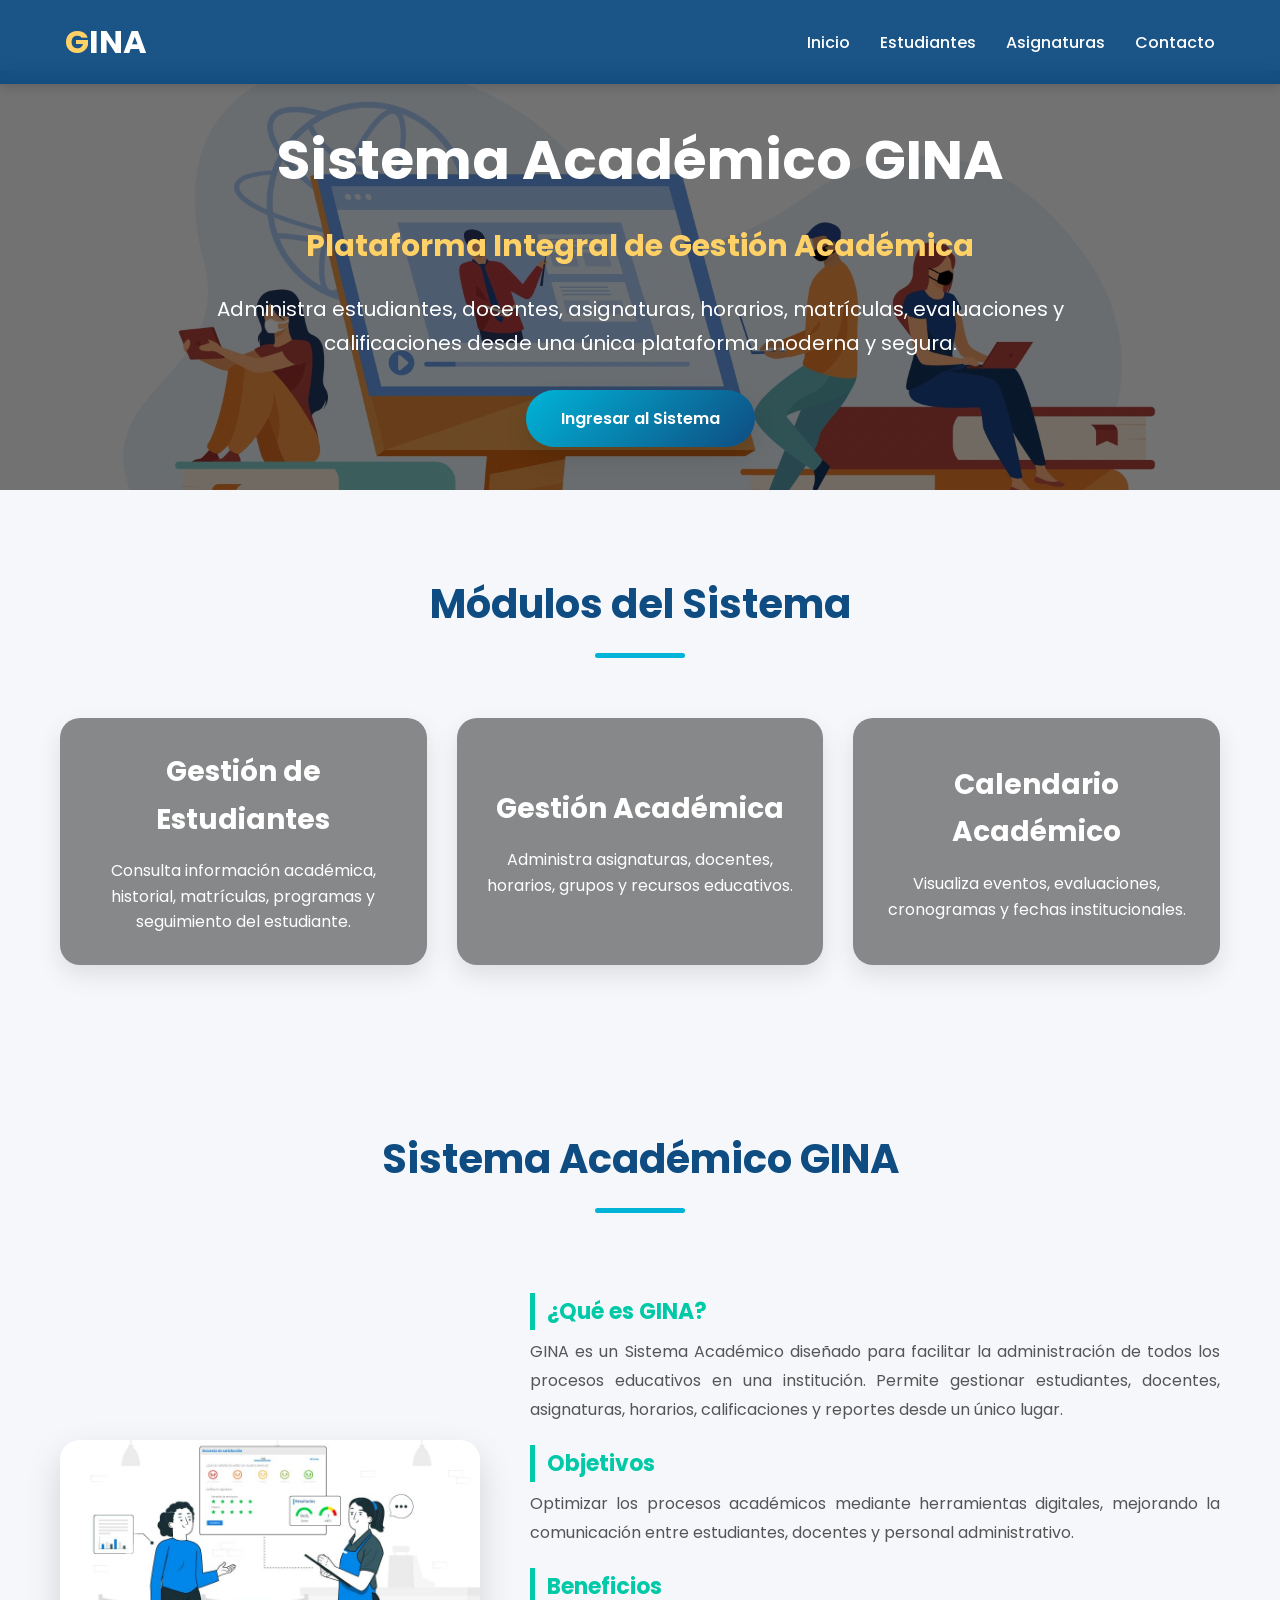
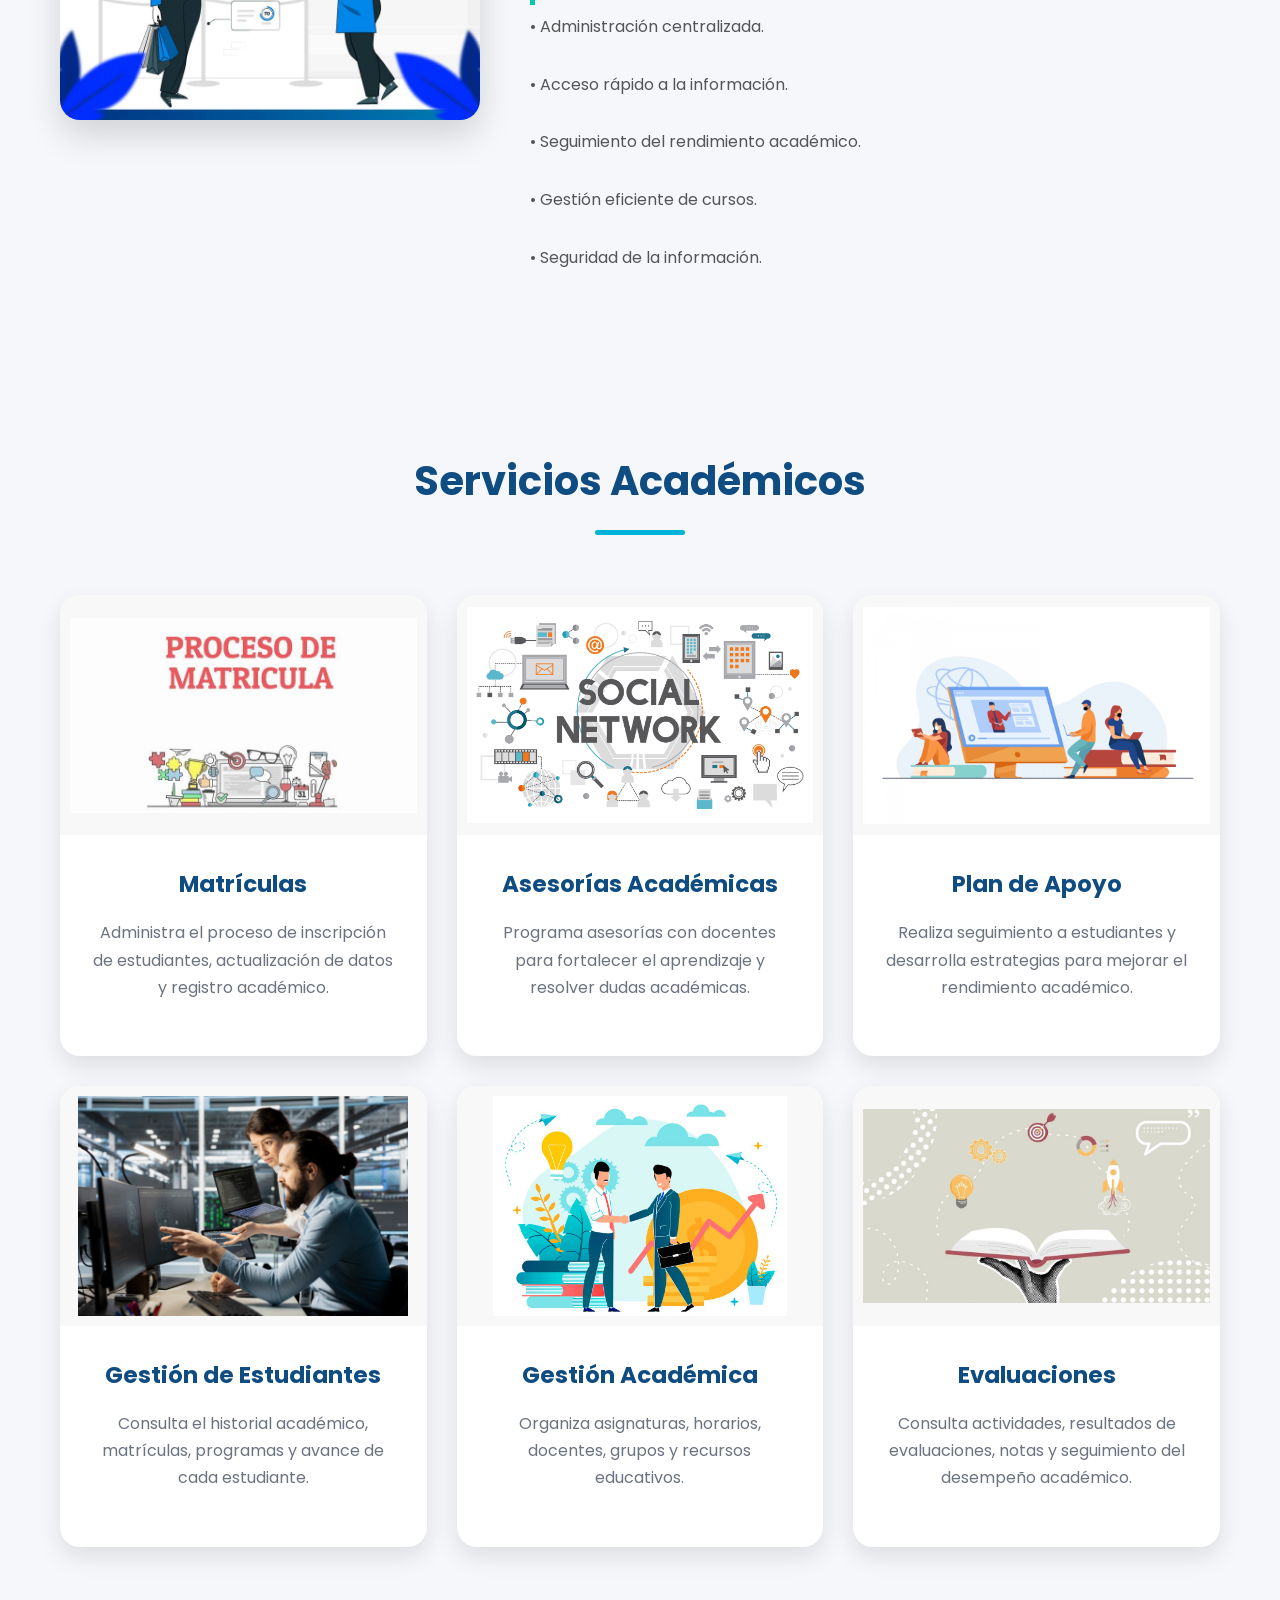
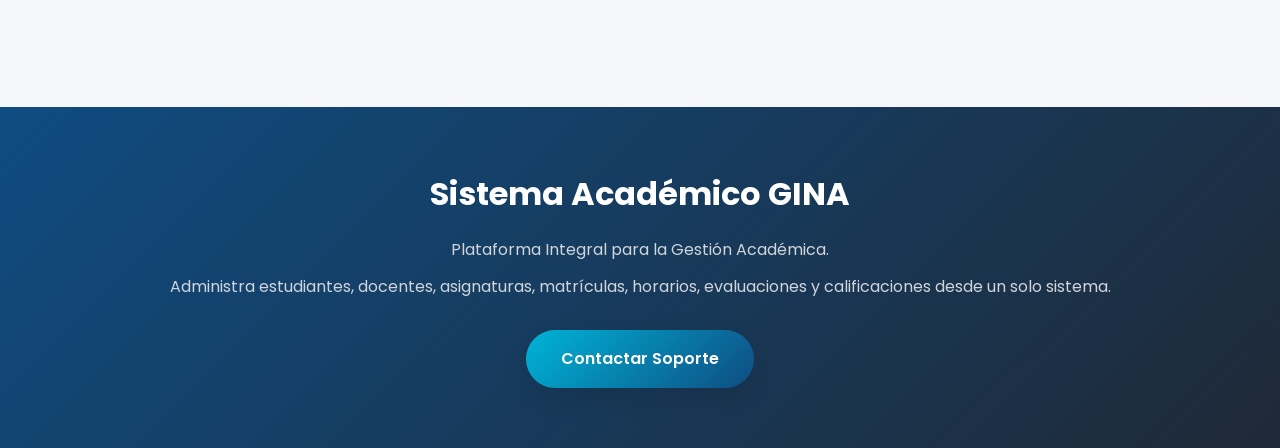
==== commit 13b0c155: "Add files via upload" ====
--- a/index.html
+++ b/index.html
@@ -273,7 +273,7 @@
 
             <div class="img-box">
 
-                <img src="./img/Servicio.jpeg" alt="Matrículas">
+                <img src="./img/matricula.jpg" alt="Matrículas">
 
             </div>
 
@@ -323,7 +323,7 @@
 
             <div class="img-box">
 
-                <img src="./img/Plan_APAYO.jpg" alt="Plan de Apoyo">
+                <img src="./img//Plan_aPAYO.jpg" alt="Plan de Apoyo">
 
             </div>
 
@@ -348,7 +348,7 @@
 
             <div class="img-box">
 
-                <img src="./img/ClientesHappy.jpeg" alt="Estudiantes">
+                <img src="./img/ingeniero.jpg" alt="Estudiantes">
 
             </div>
 
@@ -399,7 +399,7 @@
 
             <div class="img-box">
 
-                <img src="./img/Unitarias-GI.jpeg" alt="Evaluaciones">
+                <img src="./img/evalucion.jpg" alt="Evaluaciones">
 
             </div>
 
--- a/css/style.css
+++ b/css/style.css
@@ -650,21 +650,26 @@
 ===================================*/
 
 .img-box{
-    width:100%;
-    height:220px;
-    overflow:hidden;
+    width: 100%;
+    height: 240px;
+    display: flex;
+    justify-content: center;
+    align-items: center;
+    overflow: hidden;
+    background: #f8f8f8;
+    border-radius: 15px 15px 0 0;
 }
 
 .img-box img{
-    width:100%;
-    height:100%;
-    object-fit:cover;
-    display:block;
-    transition:0.4s ease;
+    width: 100%;
+    height: 100%;
+    object-fit: contain;   /* Evita que se deformen */
+    padding: 10px;
+    transition: .4s ease;
 }
 
 .card-blog:hover .img-box img{
-    transform:scale(1.08);
+    transform: scale(1.05);
 }
 
 .content-blog{
